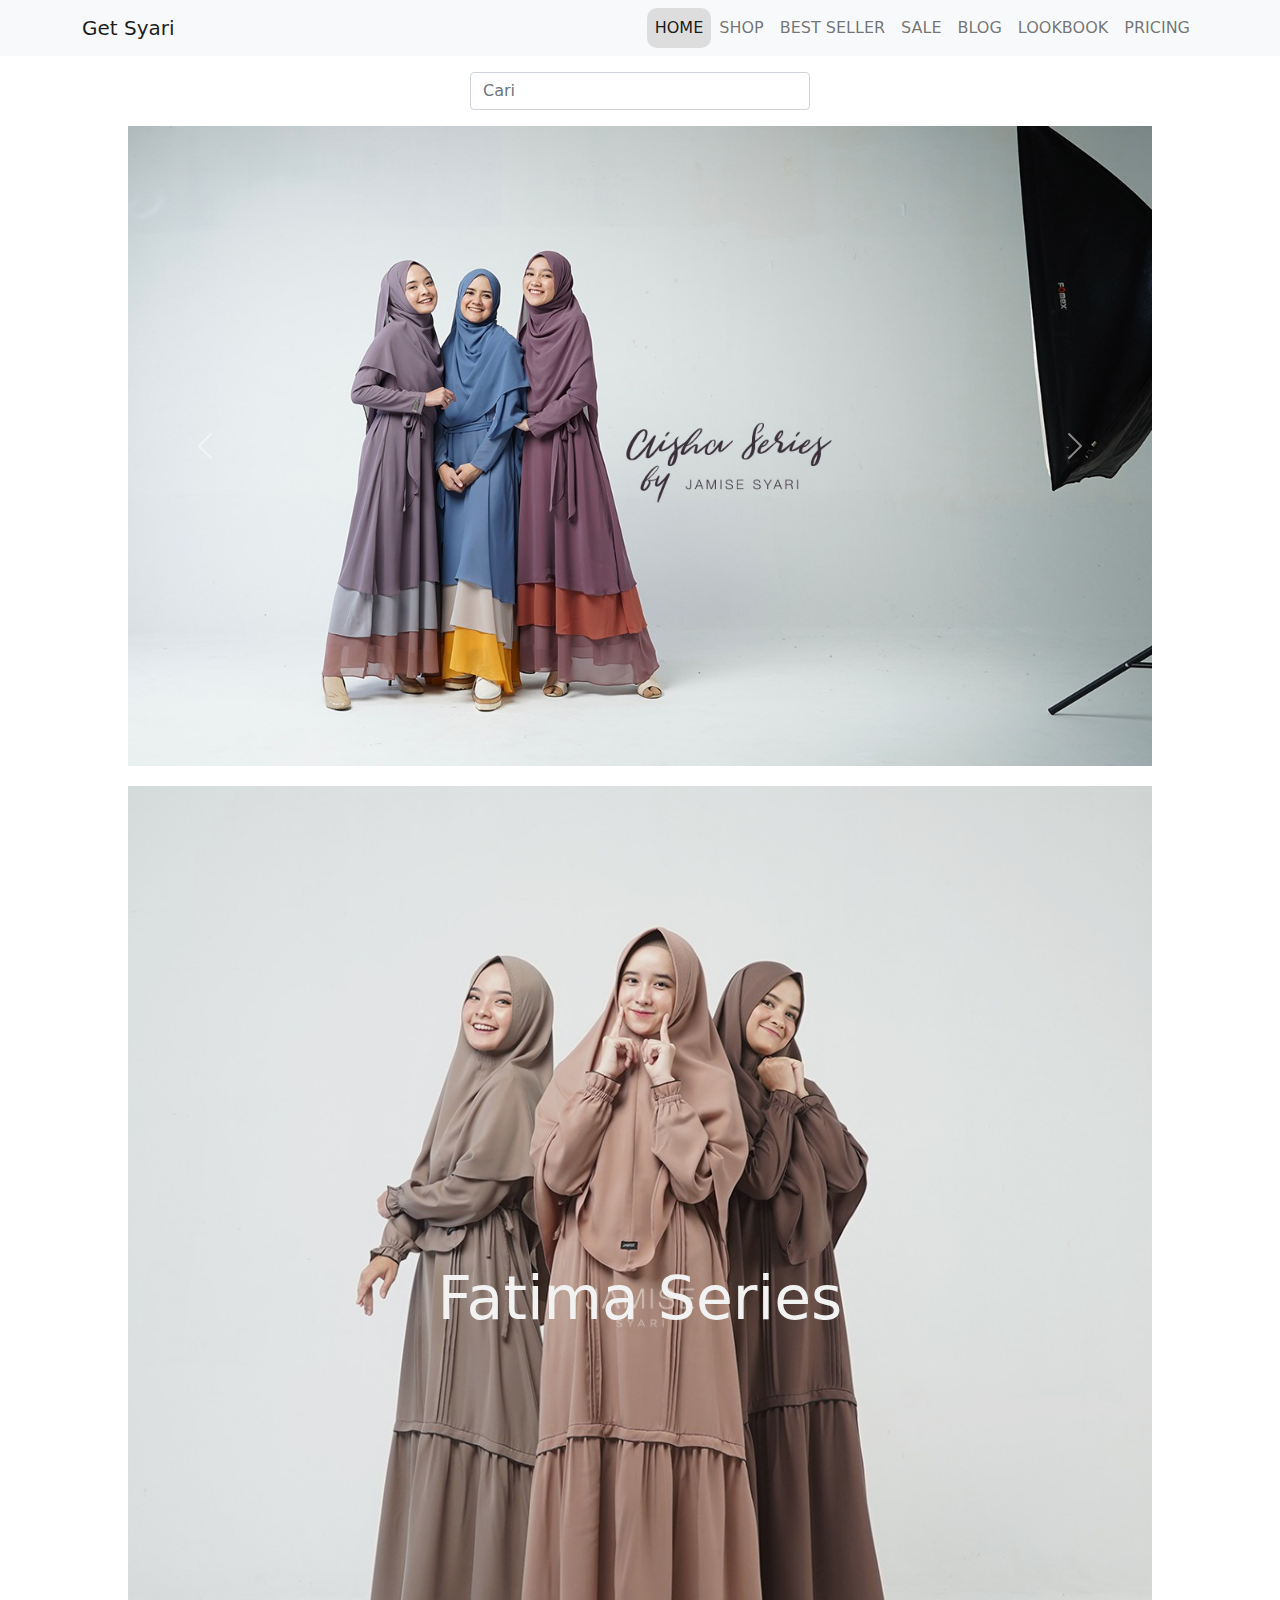
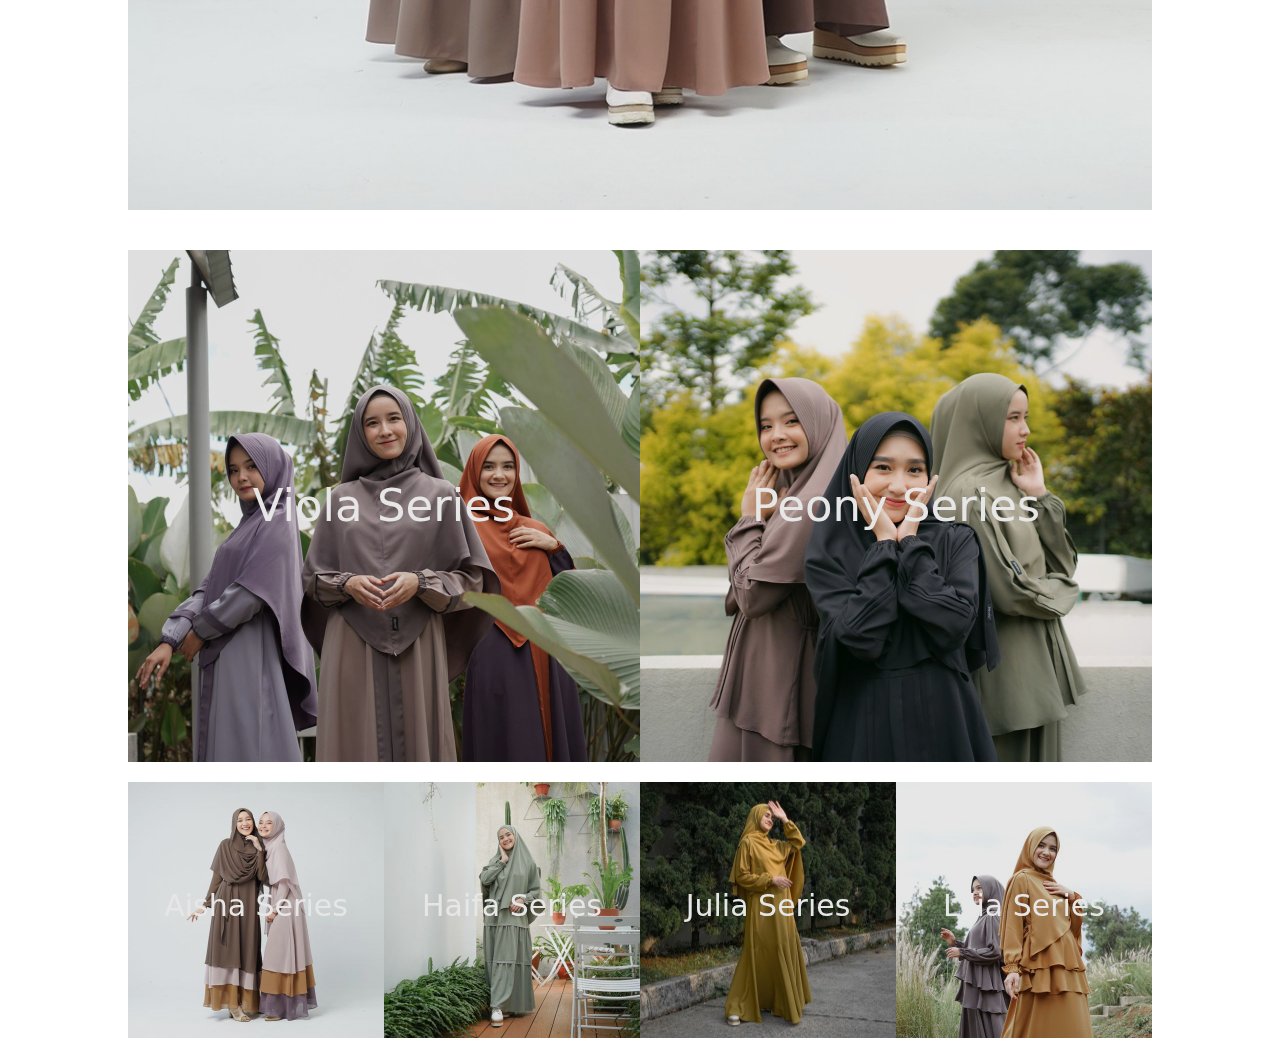
==== projekFira/index.html @ b7ebfae7 "Add files via upload" ====
<!DOCTYPE html>
<html lang="en">
  <head>
    <meta charset="UTF-8" />
    <meta http-equiv="X-UA-Compatible" content="IE=edge" />
    <meta name="viewport" content="width=device-width, initial-scale=1.0" />
    <title>index</title>
    <link rel="stylesheet" href="css/bootsrap/bootstrap.min.css" />
    <link rel="stylesheet" href="css/default.css" />
    <link rel="stylesheet" href="css/index.css" />
    <link href="asset/aos-master/dist/aos.css" rel="stylesheet" />
  </head>
  <body>
    <nav class="navbar navbar-expand-lg navbar-light bg-light">
      <div class="container">
        <a class="navbar-brand" href="#">Get Syari</a>
        <button
          class="navbar-toggler"
          type="button"
          data-bs-toggle="collapse"
          data-bs-target="#navbarNavAltMarkup"
          aria-controls="navbarNavAltMarkup"
          aria-expanded="false"
          aria-label="Toggle navigation"
        >
          <span class="navbar-toggler-icon"></span>
        </button>
        <div class="collapse navbar-collapse" id="navbarNavAltMarkup">
          <div class="navbar-nav ms-auto text-center">
            <br />
            <a
              class="nav-link active"
              aria-current="page"
              href="#"
              style="background-color: rgb(221, 221, 221); border-radius: 10px"
              >HOME</a
            >
            <a class="nav-link" href="shop.php">SHOP</a>
            <a class="nav-link" href="#">BEST SELLER</a>
            <a class="nav-link" href="#">SALE</a>
            <a class="nav-link" href="#">BLOG</a>
            <a class="nav-link" href="#">LOOKBOOK</a>
            <a class="nav-link" href="#">PRICING</a>
          </div>
        </div>
      </div>
    </nav>
    <br /><br /><br />
    <div class="contain">
      <center>
        <form action="" method="POST">
          <div class="mb-3">
            <input
              type="email"
              class="form-control"
              id="exampleInputEmail1"
              aria-describedby="emailHelp"
              style="width: 340px"
              placeholder="Cari"
            />
          </div>
        </form>
      </center>

      <div
        id="carouselExampleControls"
        class="carousel slide"
        data-bs-ride="carousel"
        data-aos="fade-down"
      >
        <div class="carousel-inner">
          <div class="carousel-item active">
            <img src="asset/img/slider/1.jpg" class="d-block w-100" alt="..." />
          </div>
          <div class="carousel-item">
            <img src="asset/img/slider/2.jpg" class="d-block w-100" alt="..." />
          </div>
          <div class="carousel-item">
            <img src="asset/img/slider/3.jpg" class="d-block w-100" alt="..." />
          </div>
          <div class="carousel-item">
            <img src="asset/img/slider/4.jpg" class="d-block w-100" alt="..." />
          </div>
        </div>
        <button
          class="carousel-control-prev"
          type="button"
          data-bs-target="#carouselExampleControls"
          data-bs-slide="prev"
        >
          <span class="carousel-control-prev-icon" aria-hidden="true"></span>
          <span class="visually-hidden">Previous</span>
        </button>
        <button
          class="carousel-control-next"
          type="button"
          data-bs-target="#carouselExampleControls"
          data-bs-slide="next"
        >
          <span class="carousel-control-next-icon" aria-hidden="true"></span>
          <span class="visually-hidden">Next</span>
        </button>
      </div>

      <a href="">
        <div class="boxCard" data-aos="zoom-in">
          <h1>Fatima Series</h1>
        </div>
      </a>
      <div class="middleCard" data-aos="zoom-out">
        <a href="">
          <div
            class="middleChild"
            style="background-image: url('asset/img/mainPage/Viola_Series.jpg')"
          >
            <h1>Viola Series</h1>
          </div>
        </a>
        <a href="">
          <div
            class="middleChild"
            style="background-image: url('asset/img/mainPage/Peony_Series.jpg')"
          >
            <h1>Peony Series</h1>
          </div>
        </a>
      </div>
    </div>
    <div class="centerCard" data-aos="fade-up">
      <div
        class="centerChild"
        style="background-image: url('asset/img/mainPage/Aisha_Series.jpg')"
      >
        <a href=""><h1>Aisha Series</h1></a>
      </div>
      <div
        class="centerChild"
        style="background-image: url('asset/img/mainPage/Haifa_Series.jpg')"
      >
        <a href=""><h1>Haifa Series</h1></a>
      </div>
      <div
        class="centerChild"
        style="background-image: url('asset/img/mainPage/Julia_Series.jpg')"
      >
        <a href=""><h1>Julia Series</h1></a>
      </div>
      <div
        class="centerChild"
        style="background-image: url('asset/img/mainPage/Lilia_Series.jpg')"
      >
        <a href=""><h1>Lilia Series</h1></a>
      </div>
    </div>
    <script src="js/bootstrap/bootstrap.min.js"></script>
    <script src="asset/aos-master/dist/aos.js"></script>
    <script>
      AOS.init();
    </script>
  </body>
</html>
---- projekFira/css/default.css ----
a {
  text-decoration: none;
}
.navbar {
  position: fixed;
  width: 100%;
  z-index: 3;
  background-color: white;
}
/* .navbar img {
  width: 100px;
  position: absolute;
  z-index: 4;
  top: -10px;
} */
.contain {
  width: 1024px;
  height: auto;
  margin-left: auto;
  margin-right: auto;
}
@media (max-width: 1024px) {
  .contain {
    width: 100%;
  }
}
---- projekFira/css/index.css ----
/* body img {
  filter: brightness(50%);
} */

.carousel-inner {
  width: 98vw;
  height: auto;
  margin-left: auto;
  margin-right: auto;
}
.boxCard,
.middleCard,
.middleChild,
.childCard,
.centerCard,
.centerChild {
  background-size: cover;
  background-position: center;
  filter: brightness(95%);
  margin-top: 20px;
  margin-bottom: 20px;
}
h1 {
  filter: brightness(100%);
}
.middleChild:hover,
.childCard:hover,
.centerChild:hover {
  filter: brightness(80%);
}
.boxCard {
  display: flex;
  width: 98vw;
  height: 98vw;
  background-color: rgb(167, 167, 167);
  margin-left: auto;
  margin-right: auto;
  background-image: url('../asset/img/mainPage/Fatima_Series.jpg');
}

.boxCard h1 {
  margin: auto;
  color: white;
  font-size: 60px;
}

.middleCard {
  display: flex;
  width: 98vw;
  height: 49vw;
  margin-left: auto;
  margin-right: auto;
}
.middleCard h1 {
  margin: auto;
  color: white;
}

.middleChild {
  display: flex;
  width: 49vw;
  height: 49vw;
}
.middleChild h1 {
  margin: auto;
  color: white;
  font-size: 45px;
}
.middleCard .middleChild .childCard {
  display: flex;
  width: 24.5vw;
  height: 24.5vw;
}
.middleCard .middleChild .childCard h1 {
  margin: auto;
  color: white;
  font-size: 30px;
}

@media (max-width: 547px) {
  .boxCard h1,
  .middleChild h1 {
    font-size: 28px;
  }
}

.centerCard {
  display: flex;
  width: 98vw;
  height: 24.5vw;
  margin-left: auto;
  margin-right: auto;
}
.centerChild {
  display: flex;
  width: 49vw;
  height: 24.5vw;
}
.centerChild a {
  margin: auto;
}
.centerChild h1 {
  color: white;
  font-size: 30px;
}

@media (min-width: 1024px) {
  .carousel-inner {
    width: 1024px;
    height: 640px;
  }

  .boxCard {
    width: 1024px;
    height: 1024px;
  }
  .middleCard {
    width: 1024px;
    height: 512px;
  }

  .middleChild {
    width: 512px;
    height: 512px;
  }
  .middleCard .middleChild .childCard {
    width: 256px;
    height: 256px;
  }

  .centerCard {
    width: 1024px;
    height: 256px;
  }
  .centerChild {
    height: 256px;
  }
}

@media (max-width: 600px) {
  .centerCard {
    flex-wrap: wrap;
  }
  .centerChild {
    width: 49vw;
    height: 49vw;
  }
}
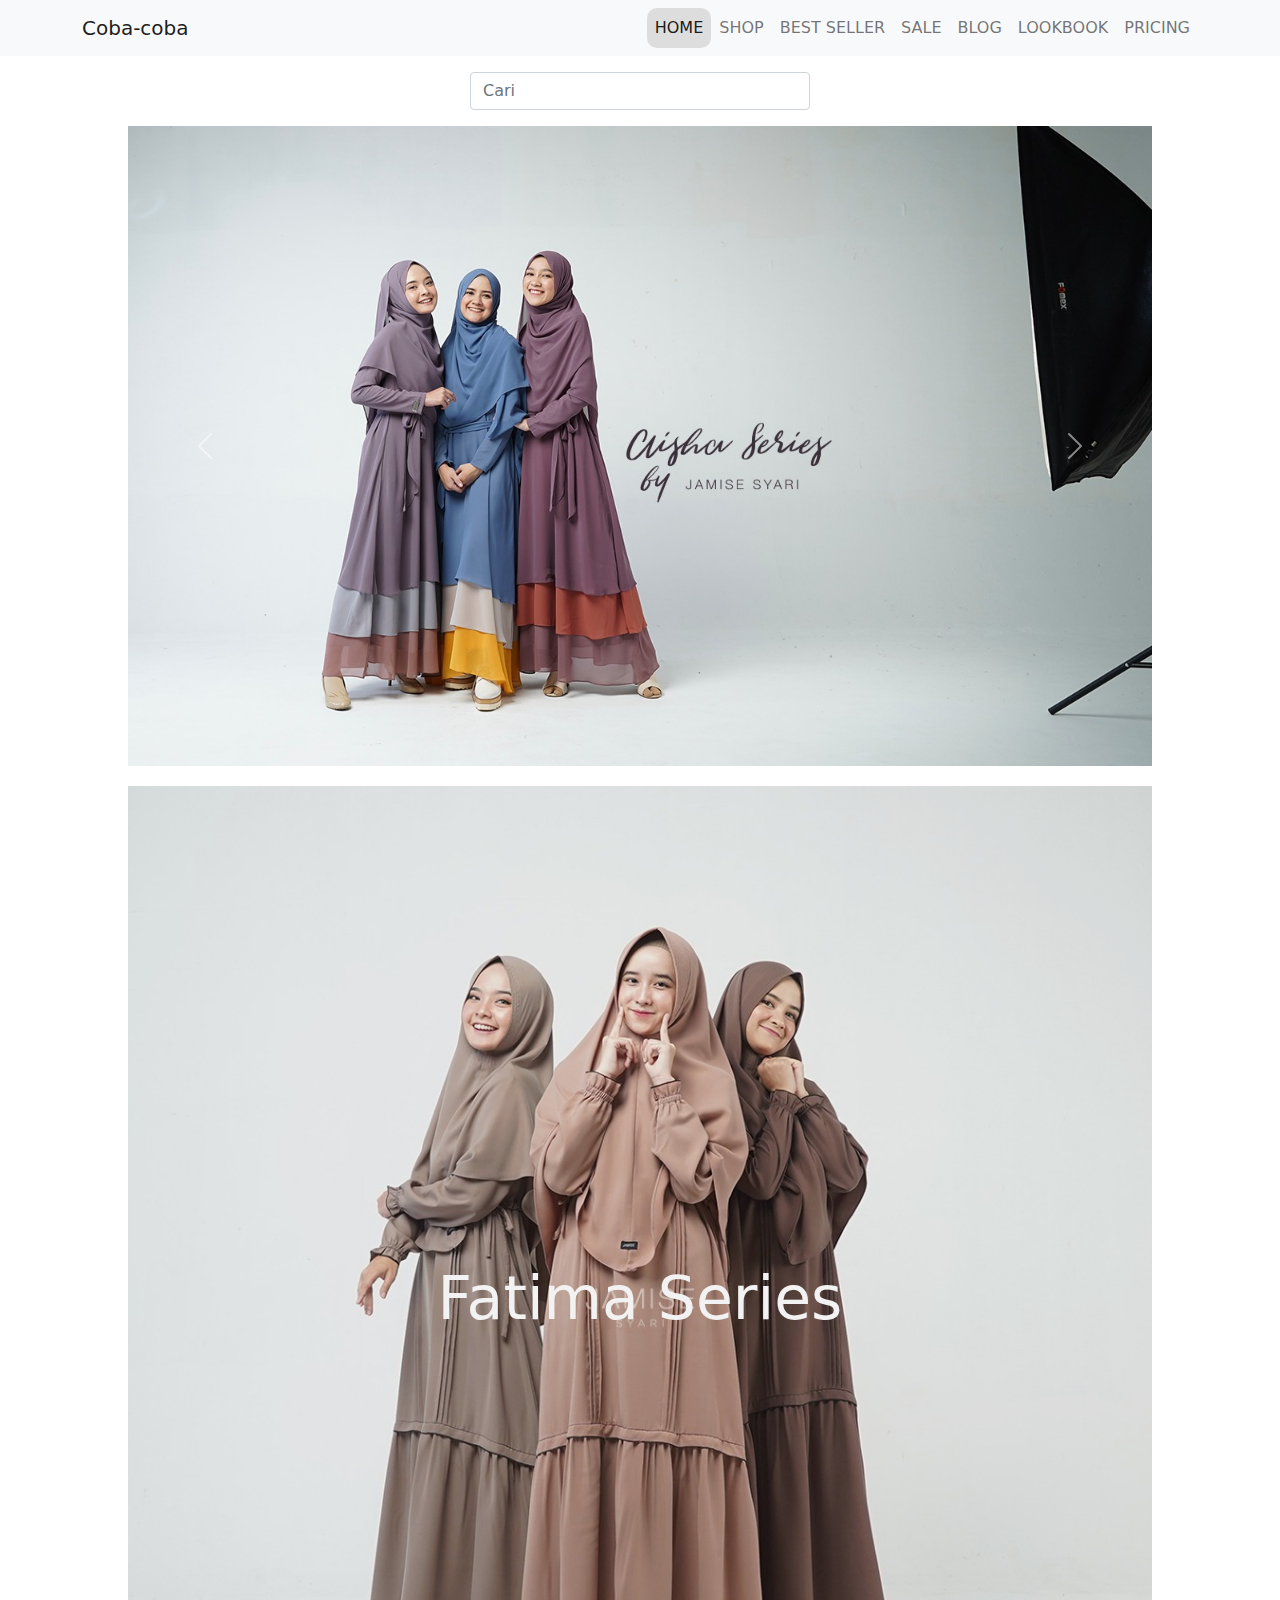
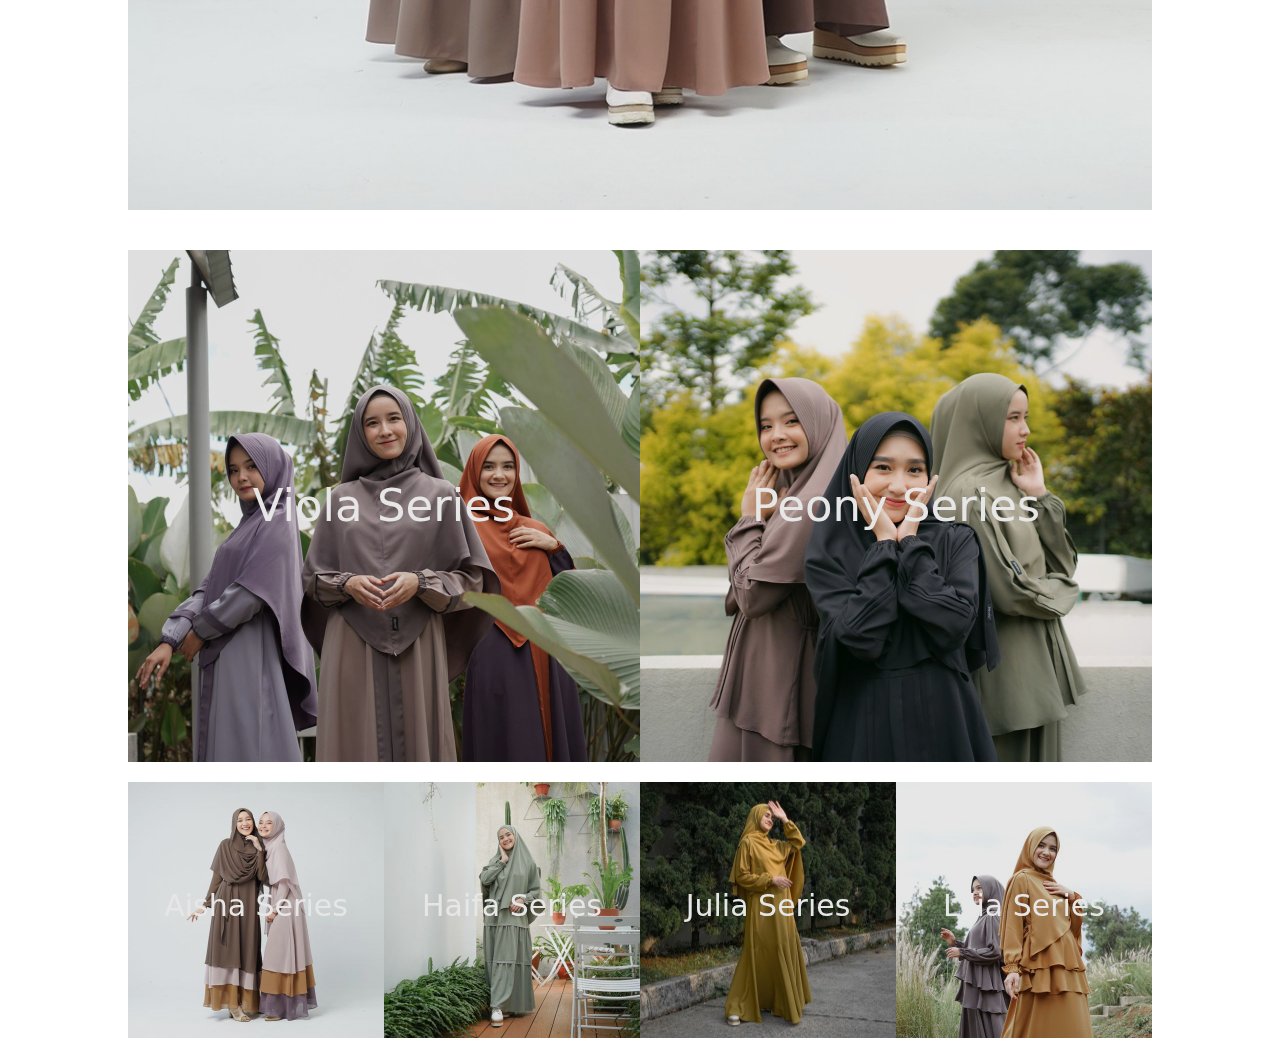
==== commit 7a30476f: "Add files via upload" ====
--- a/projekFira/index.html
+++ b/projekFira/index.html
@@ -13,7 +13,7 @@
   <body>
     <nav class="navbar navbar-expand-lg navbar-light bg-light">
       <div class="container">
-        <a class="navbar-brand" href="#">Get Syari</a>
+        <a class="navbar-brand" href="#">Coba-coba</a>
         <button
           class="navbar-toggler"
           type="button"
